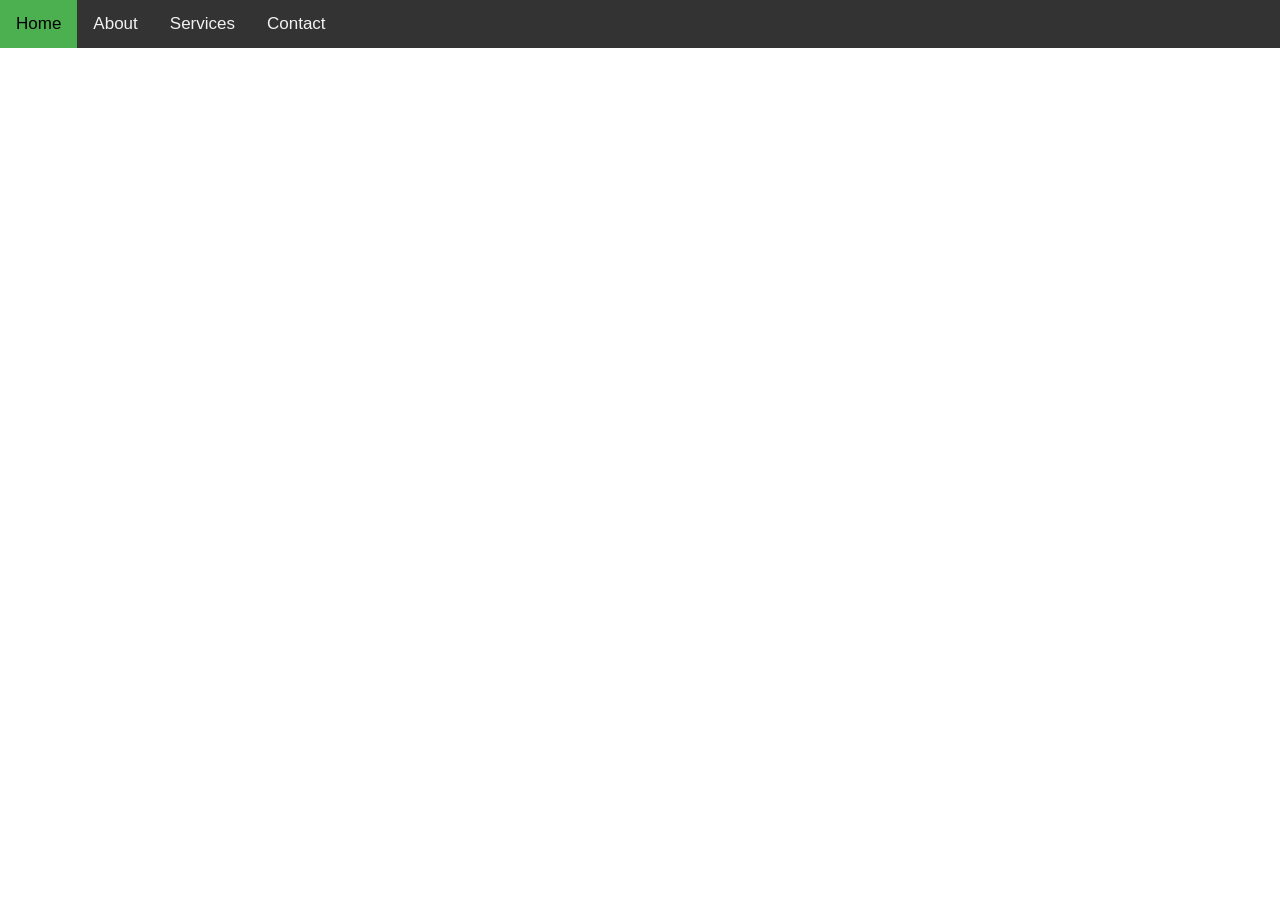
==== index.html @ 3ec3262a "Add files via upload" ====
<!DOCTYPE html>
<html>
    <title>Navigation Bar</title>
    <style>
        body {
            margin: 0;
            font-family: Arial, Helvetica, sans-serif;
        }
        .topnav {
            overflow: hidden;
            background-color: #333;
        }
        .topnav a {
            float: left;
            color: #f2f2f2;
            text-align: center;
            padding: 14px 16px;
            text-decoration: none;
            font-size: 17px;
        }
        .topnav a:hover {
            background-color: #ddd;
            color: black;
        }
        .topnav a.active {
            background-color: #4CAF50;
            color: black;
        }
        </style>
    <body>
        <div class="topnav">
            <a class="active" href="#home">Home</a>
            <a href="about.html">About</a>
            <a href="services.html">Services</a>
            <a href="contact.html">Contact</a>
        </div>
        </body>
        </html>
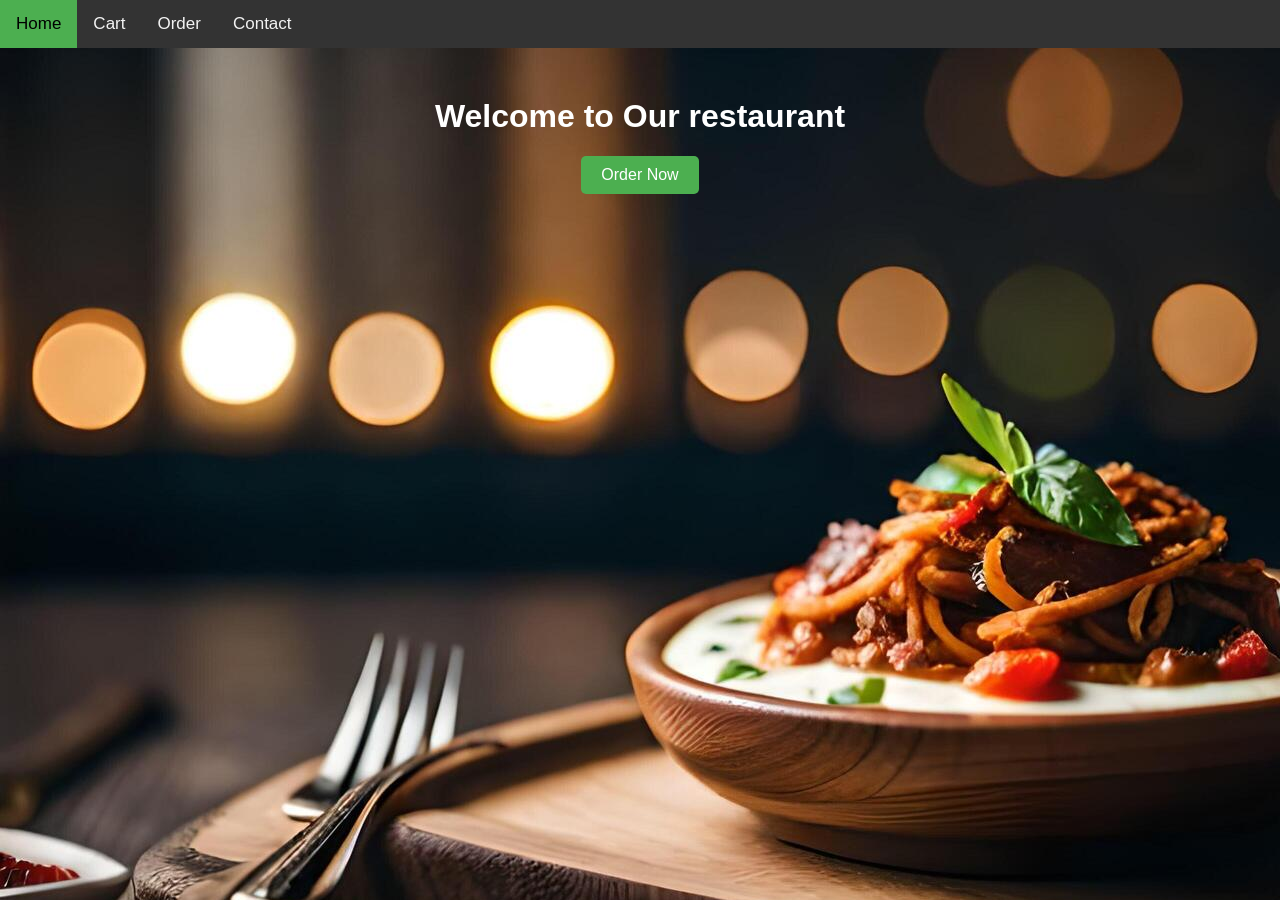
==== commit c1c901f2: "Add files via upload" ====
--- a/index.html
+++ b/index.html
@@ -1,38 +1,26 @@
 <!DOCTYPE html>
 <html>
-    <title>Navigation Bar</title>
-    <style>
-        body {
-            margin: 0;
-            font-family: Arial, Helvetica, sans-serif;
-        }
-        .topnav {
-            overflow: hidden;
-            background-color: #333;
-        }
-        .topnav a {
-            float: left;
-            color: #f2f2f2;
-            text-align: center;
-            padding: 14px 16px;
-            text-decoration: none;
-            font-size: 17px;
-        }
-        .topnav a:hover {
-            background-color: #ddd;
-            color: black;
-        }
-        .topnav a.active {
-            background-color: #4CAF50;
-            color: black;
-        }
-        </style>
-    <body>
-        <div class="topnav">
-            <a class="active" href="#home">Home</a>
-            <a href="about.html">About</a>
-            <a href="services.html">Services</a>
-            <a href="contact.html">Contact</a>
-        </div>
-        </body>
-        </html>+<title>Navigation Bar</title>
+<link rel="stylesheet" href="style.css">
+<script src="script.js"></script>
+<style>
+    body {
+        margin: 0;
+        font-family: Arial, Helvetica, sans-serif;
+        background-image: url('f5.jpeg');
+    }
+
+    </style>
+
+<body>
+    <div class="topnav">
+        <a class="active" href="#home">Home</a>
+        <a href="Cart.html">Cart</a>
+        <a href="orders.html">Order</a>
+        <a href="contact.html">Contact</a>
+    
+    </div>
+    <h1 style="color: white; text-align: center; margin-top: 50px; font-weight: bold;">Welcome to Our restaurant</h1>
+    <button style="display: block; margin: 20px auto; padding: 10px 20px; font-size: 16px; background-color: #4CAF50; color: white; border: none; border-radius: 5px; cursor: pointer;" onclick="location.href='orders.html'">Order Now</button>
+
+</body>
--- a/style.css
+++ b/style.css
@@ -0,0 +1,42 @@
+ body {
+     margin: 0;
+     font-family: Arial, Helvetica, sans-serif;
+     
+ }
+
+ .topnav {
+     overflow: hidden;
+     background-color: #333;
+ }
+
+ .topnav a {
+     float: left;
+     color: #f2f2f2;
+     text-align: center;
+     padding: 14px 16px;
+     text-decoration: none;
+     font-size: 17px;
+ }
+
+ .topnav a:hover {
+     background-color: #ddd;
+     color: black;
+ }
+
+ .topnav a.active {
+     background-color: #4CAF50;
+     color: black;
+ }
+ 
+.container {
+    display: flex;
+  
+    gap: 20px;
+    max-width: 800px;
+    text-align: top;}
+document.write { 
+    text-align: center;
+    font-size: large;
+    
+
+}
